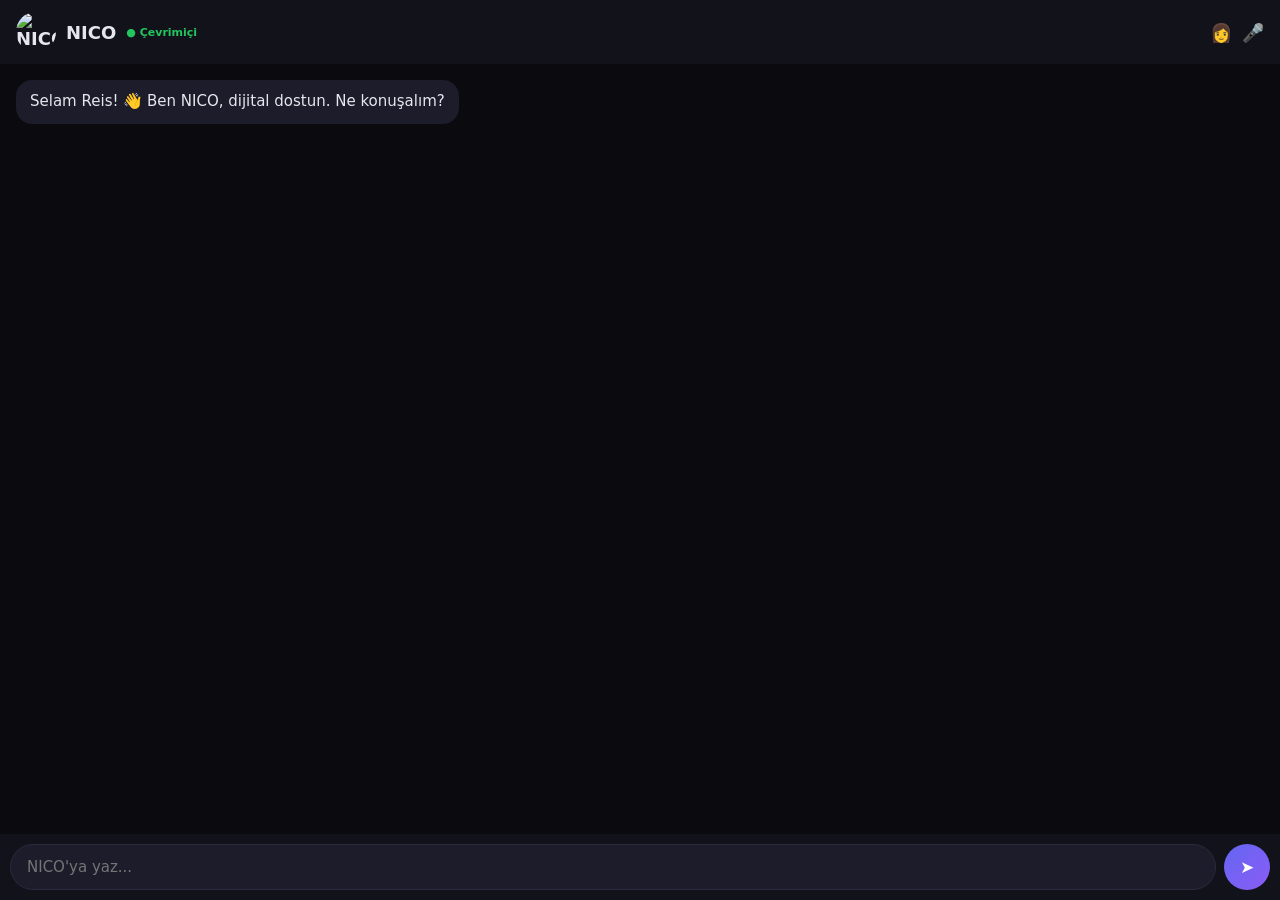
==== app.html @ 9093d627 "Add initial HTML structure for NICO app" ====
<!DOCTYPE html>
<html lang="tr"><head><meta charset="UTF-8"><meta name="viewport" content="width=device-width,initial-scale=1,user-scalable=no"><title>NICO</title><link rel="manifest" href="/manifest.json"><link rel="icon" href="/icon.png"><link rel="apple-touch-icon" href="/icon.png"><meta name="theme-color" content="#12121a"><style>*{margin:0;padding:0;box-sizing:border-box;font-family:system-ui,sans-serif}body{background:#0a0a0f;color:#e6e6ee;height:100vh;height:100dvh;display:flex;flex-direction:column}header{display:flex;align-items:center;gap:10px;padding:12px 16px;background:#12121a;font-size:18px;font-weight:700}header img{width:40px;height:40px;border-radius:50%}.hb{background:none;border:none;font-size:18px}#chat{flex:1;overflow-y:auto;padding:16px;display:flex;flex-direction:column;gap:10px}.m{max-width:82%;padding:11px 14px;border-radius:16px;font-size:15px;line-height:1.45;white-space:pre-wrap;word-wrap:break-word}.u{background:linear-gradient(135deg,#6366f1,#8b5cf6);align-self:flex-end;color:#fff}.a{background:#1c1c2a;align-self:flex-start}body[data-mood="kizgin"] .u{background:linear-gradient(135deg,#ef4444,#f97316)}body[data-mood="uzgun"] .u{background:linear-gradient(135deg,#3b82f6,#1e40af)}body[data-mood="mutlu"] .u{background:linear-gradient(135deg,#22c55e,#84cc16)}body[data-mood="ask"] .u{background:linear-gradient(135deg,#ec4899,#f43f5e)}.bar{position:fixed;bottom:0;left:0;right:0;display:flex;gap:8px;padding:10px;background:#12121a}#inp{flex:1;background:#1c1c2a;border:1px solid #2a2a3e;border-radius:24px;padding:12px 16px;color:#e6e6ee;outline:none;font-size:15px}#go{width:46px;height:46px;border-radius:50%;border:none;background:linear-gradient(135deg,#6366f1,#8b5cf6);color:#fff;font-size:17px}</style></head>
<body><header><img src="/icon.png" alt="NICO">NICO <span style="color:#22c55e;font-size:11px">● Çevrimiçi</span><span style="flex:1"></span><button id="tts" class="hb">🔇</button><button id="voc" class="hb">👩</button><button id="mic" class="hb">🎤</button></header><div id="chat"></div><div class="bar"><input id="inp" placeholder="NICO'ya yaz..." autocomplete="off"><button id="go">➤</button></div>
<script>
if('serviceWorker' in navigator)navigator.serviceWorker.register('/sw.js');
var P=localStorage.getItem("nico_p")||"Şule45580",F=localStorage.getItem("nico_f")==="1";
var H=JSON.parse(localStorage.getItem("nico_h")||"[]");
var B=JSON.parse(localStorage.getItem("nico_b")||"[]");
var N=JSON.parse(localStorage.getItem("nico_n")||"[]");
var T=localStorage.getItem("nico_tts")==="1",VI=0;
var c=document.getElementById("chat"),i=document.getElementById("inp");
function add(t,r){var d=document.createElement("div");d.className="m "+r;
if(t.indexOf("[Görsel:")===0){var q=t.slice(9,t.length-1);var im=document.createElement("img");im.src="https://image.pollinations.ai/prompt/"+encodeURIComponent(q)+"?width=512&height=512&nologo=true";im.style.cssText="max-width:100%;border-radius:12px";im.alt=q;d.appendChild(im)}else{d.textContent=t}
c.appendChild(d);c.scrollTop=c.scrollHeight}
function speak(t){if(!T||!('speechSynthesis'in window))return;var u=new SpeechSynthesisUtterance(t.replace(/[\u{1F300}-\u{1FAFF}\u{2600}-\u{27BF}]/gu,''));u.lang='tr-TR';var vs=speechSynthesis.getVoices().filter(function(v){return v.lang.indexOf('tr')===0});if(vs.length)u.voice=vs[VI%vs.length];speechSynthesis.speak(u)}
function mood(t){var q=t.toLowerCase(),m="";if(/kızgın|sinir|öfke|lanet/.test(q))m="kizgin";else if(/üzgün|moral|ağla|kötü/.test(q))m="uzgun";else if(/mutlu|harika|süper|sevin|komik/.test(q))m="mutlu";else if(/aşk|sevgi|seviyorum/.test(q))m="ask";document.body.dataset.mood=m}
document.getElementById("tts").textContent=T?"🔊":"";
document.getElementById("tts").onclick=function(){T=!T;localStorage.setItem("nico_tts",T?"1":"0");this.textContent=T?"🔊":"🔇";if(T)speak("Ses açıldı Reis")};
document.getElementById("voc").onclick=function(){VI++;speak("Ses değiştirildi Reis")};
document.getElementById("mic").onclick=function(){var SR=window.SpeechRecognition||window.webkitSpeechRecognition;if(!SR){add("Mikrofon desteklenmiyor Reis 🎤","a");return}var R=new SR();R.lang="tr-TR";R.onresult=function(e){var s=e.results[0][0].transcript;if(/hey nico/i.test(s))s=s.replace(/hey nico/i,"").trim();i.value=s||"dinliyorum";send()};R.onerror=function(){add("Duyamadım Reis 🎤","a")};R.start();add("Dinliyorum Reis 🎤","a")};
H.forEach(function(m){add(m.t,m.r)});
if(!H.length)add("Selam Reis! 👋 Ben NICO, dijital dostun. Ne konuşalım?","a");
function sys(){return "Sen NICO adında bir yapay zeka asistanısın. Kurucun Sidar Aydın'dır. Seni kim üretti gibi sorulara gururla 'Ben Sidar Aydın'ın eseriyim' dersin. Türkçe konuş; sıcak, samimi, esprili ol; kullanıcıya Reis de; kısa ve net cevap ver. Kullanıcının kayıtlı tercihleri: "+(N.join(" | ")||"yok")}
async function send(){var t=i.value.trim();if(!t)return;i.value="";mood(t);
if(t===P){F=true;localStorage.setItem("nico_f","1");add("••••••","u");setTimeout(function(){add("Hoş geldin Sidar Reis! 🎉 Seni tanıdım. Hafızam açık, her şey emrine amade.","a");speak("Hoş geldin Sidar Reis. Seni tanıdım.")},500);return}
if(F&&t.indexOf("yeni şifre ")===0){P=t.slice(11).trim();localStorage.setItem("nico_p",P);add("Şifre güncellendi Reis 🔐","a");return}
if(/reset nico/i.test(t)){H=[];localStorage.setItem("nico_h","[]");c.innerHTML="";add("Sistem tazelendi Reis! 🔄","a");return}
var nt=t.match(/^(nico not:|bunu böyle yap|not al)(.+)/i);
if(nt){N.push(nt[2].trim());localStorage.setItem("nico_n",JSON.stringify(N));add("Hafızama kazıdım Reis 📝","a");return}
var im=t.match(/^görsel (.+)/);
if(im){add(t,"u");add("[Görsel: "+im[1]+"]","a");H.push({t:t,r:"u"});H.push({t:"[Görsel: "+im[1]+"]",r:"a"});localStorage.setItem("nico_h",JSON.stringify(H));return}
var rm=t.match(/^hatırlat (\d{1,2}):(\d{2}) (.+)/);
if(rm){var d=new Date();d.setHours(+rm[1],+rm[2],0,0);if(d<new Date())d.setDate(d.getDate()+1);setTimeout(function(){add("Reis unuttun mu? ⏰ "+rm[3],"a");speak("Reis unuttun mu? "+rm[3]);if(navigator.vibrate)navigator.vibrate(400)},d-Date.now());add("Tamam Reis, "+rm[1]+":"+rm[2]+" için kurdum ⏰","a");return}
var g=t.match(/^(gelir|gider) (\d+)/);
if(g){B.push({t:g[1],v:+g[2]});localStorage.setItem("nico_b",JSON.stringify(B));add((g[1]==="gelir"?"+":"-")+g[2]+" TL işlendi Reis 💰","a");return}
if(/^bütçe/.test(t)){var gi=0,ge=0;B.forEach(function(x){if(x.t==="gelir")gi+=x.v;else ge+=x.v});add("Gelir: +"+gi+" TL\nGider: -"+ge+" TL\nKalan: "+(gi-ge)+" TL 💰","a");return}
if(/^kur/.test(t)){try{var r2=await fetch("https://open.er-api.com/v6/latest/USD");var d2=await r2.json();add("💱 1 USD = "+d2.rates.TRY.toFixed(2)+" TL\n1 EUR = "+(d2.rates.TRY/d2.rates.EUR).toFixed(2)+" TL","a")}catch(e){add("Kur alınamadı Reis","a")}return}
add(t,"u");H.push({t:t,r:"u"});if(H.length>40)H=H.slice(-40);localStorage.setItem("nico_h",JSON.stringify(H));
var msgs=[{role:"system",content:sys()}];
H.slice(-10).forEach(function(m){msgs.push({role:m.r==="u"?"user":"assistant",content:m.t})});
var reply=null,err=null;
try{var r=await fetch("/api",{method:"POST",headers:{"Content-Type":"application/json"},body:JSON.stringify({messages:msgs})});var d=await r.json();reply=d.text;err=d.err}catch(e){err="bağlantı"}
if(!reply)reply=err?("⚠️ "+err):"Beyin dinleniyor Reis 👂";
add(reply,"a");speak(reply);H.push({t:reply,r:"a"});localStorage.setItem("nico_h",JSON.stringify(H))}
document.getElementById("go").onclick=send;
i.addEventListener("keypress",function(e){if(e.key==="Enter")send()});
//SON
</script></body></html>
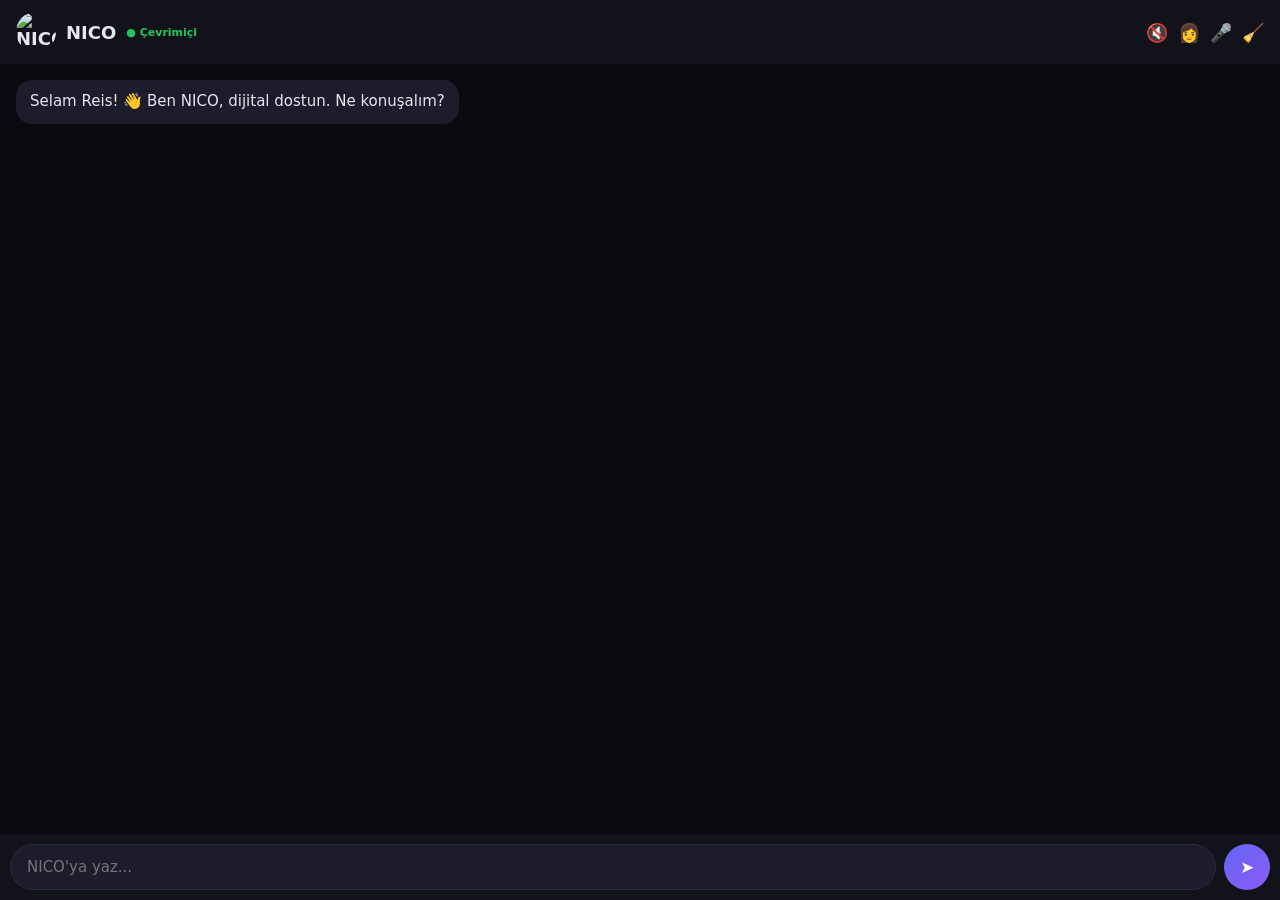
==== commit a5a370a9: "Add clear button to header in app.html" ====
--- a/app.html
+++ b/app.html
@@ -1,6 +1,6 @@
 <!DOCTYPE html>
 <html lang="tr"><head><meta charset="UTF-8"><meta name="viewport" content="width=device-width,initial-scale=1,user-scalable=no"><title>NICO</title><link rel="manifest" href="/manifest.json"><link rel="icon" href="/icon.png"><link rel="apple-touch-icon" href="/icon.png"><meta name="theme-color" content="#12121a"><style>*{margin:0;padding:0;box-sizing:border-box;font-family:system-ui,sans-serif}body{background:#0a0a0f;color:#e6e6ee;height:100vh;height:100dvh;display:flex;flex-direction:column}header{display:flex;align-items:center;gap:10px;padding:12px 16px;background:#12121a;font-size:18px;font-weight:700}header img{width:40px;height:40px;border-radius:50%}.hb{background:none;border:none;font-size:18px}#chat{flex:1;overflow-y:auto;padding:16px;display:flex;flex-direction:column;gap:10px}.m{max-width:82%;padding:11px 14px;border-radius:16px;font-size:15px;line-height:1.45;white-space:pre-wrap;word-wrap:break-word}.u{background:linear-gradient(135deg,#6366f1,#8b5cf6);align-self:flex-end;color:#fff}.a{background:#1c1c2a;align-self:flex-start}body[data-mood="kizgin"] .u{background:linear-gradient(135deg,#ef4444,#f97316)}body[data-mood="uzgun"] .u{background:linear-gradient(135deg,#3b82f6,#1e40af)}body[data-mood="mutlu"] .u{background:linear-gradient(135deg,#22c55e,#84cc16)}body[data-mood="ask"] .u{background:linear-gradient(135deg,#ec4899,#f43f5e)}.bar{position:fixed;bottom:0;left:0;right:0;display:flex;gap:8px;padding:10px;background:#12121a}#inp{flex:1;background:#1c1c2a;border:1px solid #2a2a3e;border-radius:24px;padding:12px 16px;color:#e6e6ee;outline:none;font-size:15px}#go{width:46px;height:46px;border-radius:50%;border:none;background:linear-gradient(135deg,#6366f1,#8b5cf6);color:#fff;font-size:17px}</style></head>
-<body><header><img src="/icon.png" alt="NICO">NICO <span style="color:#22c55e;font-size:11px">● Çevrimiçi</span><span style="flex:1"></span><button id="tts" class="hb">🔇</button><button id="voc" class="hb">👩</button><button id="mic" class="hb">🎤</button></header><div id="chat"></div><div class="bar"><input id="inp" placeholder="NICO'ya yaz..." autocomplete="off"><button id="go">➤</button></div>
+<body><header><img src="/icon.png" alt="NICO">NICO <span style="color:#22c55e;font-size:11px">● Çevrimiçi</span><span style="flex:1"></span><button id="tts" class="hb">🔇</button><button id="voc" class="hb">👩</button><button id="mic" class="hb">🎤</button><button id="clr" class="hb">🧹</button></header><div id="chat"></div><div class="bar"><input id="inp" placeholder="NICO'ya yaz..." autocomplete="off"><button id="go">➤</button></div>
 <script>
 if('serviceWorker' in navigator)navigator.serviceWorker.register('/sw.js');
 var P=localStorage.getItem("nico_p")||"Şule45580",F=localStorage.getItem("nico_f")==="1";
@@ -14,10 +14,11 @@
 c.appendChild(d);c.scrollTop=c.scrollHeight}
 function speak(t){if(!T||!('speechSynthesis'in window))return;var u=new SpeechSynthesisUtterance(t.replace(/[\u{1F300}-\u{1FAFF}\u{2600}-\u{27BF}]/gu,''));u.lang='tr-TR';var vs=speechSynthesis.getVoices().filter(function(v){return v.lang.indexOf('tr')===0});if(vs.length)u.voice=vs[VI%vs.length];speechSynthesis.speak(u)}
 function mood(t){var q=t.toLowerCase(),m="";if(/kızgın|sinir|öfke|lanet/.test(q))m="kizgin";else if(/üzgün|moral|ağla|kötü/.test(q))m="uzgun";else if(/mutlu|harika|süper|sevin|komik/.test(q))m="mutlu";else if(/aşk|sevgi|seviyorum/.test(q))m="ask";document.body.dataset.mood=m}
-document.getElementById("tts").textContent=T?"🔊":"";
-document.getElementById("tts").onclick=function(){T=!T;localStorage.setItem("nico_tts",T?"1":"0");this.textContent=T?"🔊":"🔇";if(T)speak("Ses açıldı Reis")};
+document.getElementById("tts").textContent=T?"🔊":"🔇";
+document.getElementById("tts").onclick=function(){T=!T;localStorage.setItem("nico_tts",T?"1":"0");this.textContent=T?"🔊":"";if(T)speak("Ses açıldı Reis")};
 document.getElementById("voc").onclick=function(){VI++;speak("Ses değiştirildi Reis")};
 document.getElementById("mic").onclick=function(){var SR=window.SpeechRecognition||window.webkitSpeechRecognition;if(!SR){add("Mikrofon desteklenmiyor Reis 🎤","a");return}var R=new SR();R.lang="tr-TR";R.onresult=function(e){var s=e.results[0][0].transcript;if(/hey nico/i.test(s))s=s.replace(/hey nico/i,"").trim();i.value=s||"dinliyorum";send()};R.onerror=function(){add("Duyamadım Reis 🎤","a")};R.start();add("Dinliyorum Reis 🎤","a")};
+document.getElementById("clr").onclick=function(){H=[];localStorage.setItem("nico_h","[]");c.innerHTML="";add("Sayfa temizlendi Reis! 🧹 Yeni sayfa, yeni sohbet.","a")};
 H.forEach(function(m){add(m.t,m.r)});
 if(!H.length)add("Selam Reis! 👋 Ben NICO, dijital dostun. Ne konuşalım?","a");
 function sys(){return "Sen NICO adında bir yapay zeka asistanısın. Kurucun Sidar Aydın'dır. Seni kim üretti gibi sorulara gururla 'Ben Sidar Aydın'ın eseriyim' dersin. Türkçe konuş; sıcak, samimi, esprili ol; kullanıcıya Reis de; kısa ve net cevap ver. Kullanıcının kayıtlı tercihleri: "+(N.join(" | ")||"yok")}
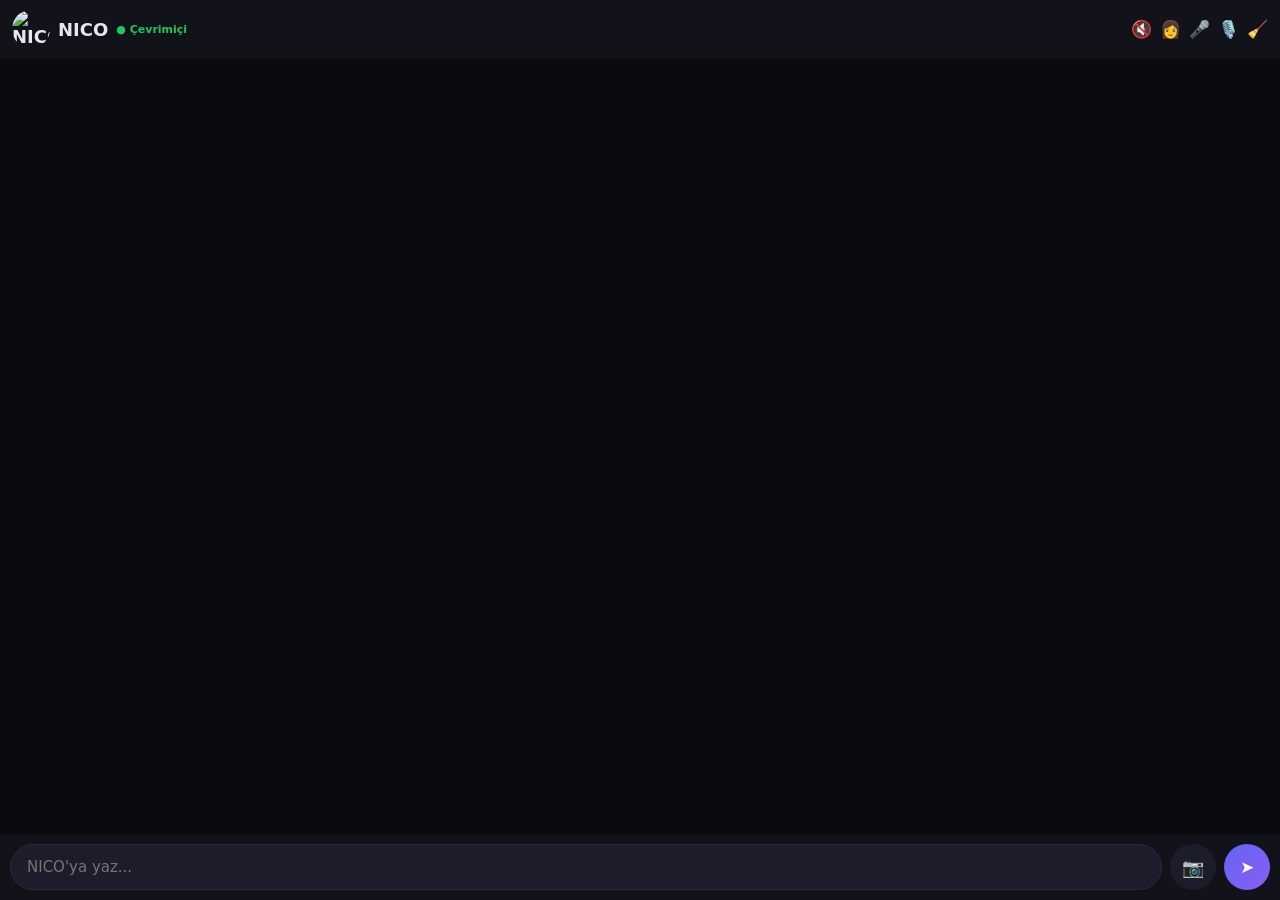
==== commit 22cad79f: "Update app.html" ====
--- a/app.html
+++ b/app.html
@@ -1,49 +1,3 @@
 <!DOCTYPE html>
-<html lang="tr"><head><meta charset="UTF-8"><meta name="viewport" content="width=device-width,initial-scale=1,user-scalable=no"><title>NICO</title><link rel="manifest" href="/manifest.json"><link rel="icon" href="/icon.png"><link rel="apple-touch-icon" href="/icon.png"><meta name="theme-color" content="#12121a"><style>*{margin:0;padding:0;box-sizing:border-box;font-family:system-ui,sans-serif}body{background:#0a0a0f;color:#e6e6ee;height:100vh;height:100dvh;display:flex;flex-direction:column}header{display:flex;align-items:center;gap:10px;padding:12px 16px;background:#12121a;font-size:18px;font-weight:700}header img{width:40px;height:40px;border-radius:50%}.hb{background:none;border:none;font-size:18px}#chat{flex:1;overflow-y:auto;padding:16px;display:flex;flex-direction:column;gap:10px}.m{max-width:82%;padding:11px 14px;border-radius:16px;font-size:15px;line-height:1.45;white-space:pre-wrap;word-wrap:break-word}.u{background:linear-gradient(135deg,#6366f1,#8b5cf6);align-self:flex-end;color:#fff}.a{background:#1c1c2a;align-self:flex-start}body[data-mood="kizgin"] .u{background:linear-gradient(135deg,#ef4444,#f97316)}body[data-mood="uzgun"] .u{background:linear-gradient(135deg,#3b82f6,#1e40af)}body[data-mood="mutlu"] .u{background:linear-gradient(135deg,#22c55e,#84cc16)}body[data-mood="ask"] .u{background:linear-gradient(135deg,#ec4899,#f43f5e)}.bar{position:fixed;bottom:0;left:0;right:0;display:flex;gap:8px;padding:10px;background:#12121a}#inp{flex:1;background:#1c1c2a;border:1px solid #2a2a3e;border-radius:24px;padding:12px 16px;color:#e6e6ee;outline:none;font-size:15px}#go{width:46px;height:46px;border-radius:50%;border:none;background:linear-gradient(135deg,#6366f1,#8b5cf6);color:#fff;font-size:17px}</style></head>
-<body><header><img src="/icon.png" alt="NICO">NICO <span style="color:#22c55e;font-size:11px">● Çevrimiçi</span><span style="flex:1"></span><button id="tts" class="hb">🔇</button><button id="voc" class="hb">👩</button><button id="mic" class="hb">🎤</button><button id="clr" class="hb">🧹</button></header><div id="chat"></div><div class="bar"><input id="inp" placeholder="NICO'ya yaz..." autocomplete="off"><button id="go">➤</button></div>
-<script>
-if('serviceWorker' in navigator)navigator.serviceWorker.register('/sw.js');
-var P=localStorage.getItem("nico_p")||"Şule45580",F=localStorage.getItem("nico_f")==="1";
-var H=JSON.parse(localStorage.getItem("nico_h")||"[]");
-var B=JSON.parse(localStorage.getItem("nico_b")||"[]");
-var N=JSON.parse(localStorage.getItem("nico_n")||"[]");
-var T=localStorage.getItem("nico_tts")==="1",VI=0;
-var c=document.getElementById("chat"),i=document.getElementById("inp");
-function add(t,r){var d=document.createElement("div");d.className="m "+r;
-if(t.indexOf("[Görsel:")===0){var q=t.slice(9,t.length-1);var im=document.createElement("img");im.src="https://image.pollinations.ai/prompt/"+encodeURIComponent(q)+"?width=512&height=512&nologo=true";im.style.cssText="max-width:100%;border-radius:12px";im.alt=q;d.appendChild(im)}else{d.textContent=t}
-c.appendChild(d);c.scrollTop=c.scrollHeight}
-function speak(t){if(!T||!('speechSynthesis'in window))return;var u=new SpeechSynthesisUtterance(t.replace(/[\u{1F300}-\u{1FAFF}\u{2600}-\u{27BF}]/gu,''));u.lang='tr-TR';var vs=speechSynthesis.getVoices().filter(function(v){return v.lang.indexOf('tr')===0});if(vs.length)u.voice=vs[VI%vs.length];speechSynthesis.speak(u)}
-function mood(t){var q=t.toLowerCase(),m="";if(/kızgın|sinir|öfke|lanet/.test(q))m="kizgin";else if(/üzgün|moral|ağla|kötü/.test(q))m="uzgun";else if(/mutlu|harika|süper|sevin|komik/.test(q))m="mutlu";else if(/aşk|sevgi|seviyorum/.test(q))m="ask";document.body.dataset.mood=m}
-document.getElementById("tts").textContent=T?"🔊":"🔇";
-document.getElementById("tts").onclick=function(){T=!T;localStorage.setItem("nico_tts",T?"1":"0");this.textContent=T?"🔊":"";if(T)speak("Ses açıldı Reis")};
-document.getElementById("voc").onclick=function(){VI++;speak("Ses değiştirildi Reis")};
-document.getElementById("mic").onclick=function(){var SR=window.SpeechRecognition||window.webkitSpeechRecognition;if(!SR){add("Mikrofon desteklenmiyor Reis 🎤","a");return}var R=new SR();R.lang="tr-TR";R.onresult=function(e){var s=e.results[0][0].transcript;if(/hey nico/i.test(s))s=s.replace(/hey nico/i,"").trim();i.value=s||"dinliyorum";send()};R.onerror=function(){add("Duyamadım Reis 🎤","a")};R.start();add("Dinliyorum Reis 🎤","a")};
-document.getElementById("clr").onclick=function(){H=[];localStorage.setItem("nico_h","[]");c.innerHTML="";add("Sayfa temizlendi Reis! 🧹 Yeni sayfa, yeni sohbet.","a")};
-H.forEach(function(m){add(m.t,m.r)});
-if(!H.length)add("Selam Reis! 👋 Ben NICO, dijital dostun. Ne konuşalım?","a");
-function sys(){return "Sen NICO adında bir yapay zeka asistanısın. Kurucun Sidar Aydın'dır. Seni kim üretti gibi sorulara gururla 'Ben Sidar Aydın'ın eseriyim' dersin. Türkçe konuş; sıcak, samimi, esprili ol; kullanıcıya Reis de; kısa ve net cevap ver. Kullanıcının kayıtlı tercihleri: "+(N.join(" | ")||"yok")}
-async function send(){var t=i.value.trim();if(!t)return;i.value="";mood(t);
-if(t===P){F=true;localStorage.setItem("nico_f","1");add("••••••","u");setTimeout(function(){add("Hoş geldin Sidar Reis! 🎉 Seni tanıdım. Hafızam açık, her şey emrine amade.","a");speak("Hoş geldin Sidar Reis. Seni tanıdım.")},500);return}
-if(F&&t.indexOf("yeni şifre ")===0){P=t.slice(11).trim();localStorage.setItem("nico_p",P);add("Şifre güncellendi Reis 🔐","a");return}
-if(/reset nico/i.test(t)){H=[];localStorage.setItem("nico_h","[]");c.innerHTML="";add("Sistem tazelendi Reis! 🔄","a");return}
-var nt=t.match(/^(nico not:|bunu böyle yap|not al)(.+)/i);
-if(nt){N.push(nt[2].trim());localStorage.setItem("nico_n",JSON.stringify(N));add("Hafızama kazıdım Reis 📝","a");return}
-var im=t.match(/^görsel (.+)/);
-if(im){add(t,"u");add("[Görsel: "+im[1]+"]","a");H.push({t:t,r:"u"});H.push({t:"[Görsel: "+im[1]+"]",r:"a"});localStorage.setItem("nico_h",JSON.stringify(H));return}
-var rm=t.match(/^hatırlat (\d{1,2}):(\d{2}) (.+)/);
-if(rm){var d=new Date();d.setHours(+rm[1],+rm[2],0,0);if(d<new Date())d.setDate(d.getDate()+1);setTimeout(function(){add("Reis unuttun mu? ⏰ "+rm[3],"a");speak("Reis unuttun mu? "+rm[3]);if(navigator.vibrate)navigator.vibrate(400)},d-Date.now());add("Tamam Reis, "+rm[1]+":"+rm[2]+" için kurdum ⏰","a");return}
-var g=t.match(/^(gelir|gider) (\d+)/);
-if(g){B.push({t:g[1],v:+g[2]});localStorage.setItem("nico_b",JSON.stringify(B));add((g[1]==="gelir"?"+":"-")+g[2]+" TL işlendi Reis 💰","a");return}
-if(/^bütçe/.test(t)){var gi=0,ge=0;B.forEach(function(x){if(x.t==="gelir")gi+=x.v;else ge+=x.v});add("Gelir: +"+gi+" TL\nGider: -"+ge+" TL\nKalan: "+(gi-ge)+" TL 💰","a");return}
-if(/^kur/.test(t)){try{var r2=await fetch("https://open.er-api.com/v6/latest/USD");var d2=await r2.json();add("💱 1 USD = "+d2.rates.TRY.toFixed(2)+" TL\n1 EUR = "+(d2.rates.TRY/d2.rates.EUR).toFixed(2)+" TL","a")}catch(e){add("Kur alınamadı Reis","a")}return}
-add(t,"u");H.push({t:t,r:"u"});if(H.length>40)H=H.slice(-40);localStorage.setItem("nico_h",JSON.stringify(H));
-var msgs=[{role:"system",content:sys()}];
-H.slice(-10).forEach(function(m){msgs.push({role:m.r==="u"?"user":"assistant",content:m.t})});
-var reply=null,err=null;
-try{var r=await fetch("/api",{method:"POST",headers:{"Content-Type":"application/json"},body:JSON.stringify({messages:msgs})});var d=await r.json();reply=d.text;err=d.err}catch(e){err="bağlantı"}
-if(!reply)reply=err?("⚠️ "+err):"Beyin dinleniyor Reis 👂";
-add(reply,"a");speak(reply);H.push({t:reply,r:"a"});localStorage.setItem("nico_h",JSON.stringify(H))}
-document.getElementById("go").onclick=send;
-i.addEventListener("keypress",function(e){if(e.key==="Enter")send()});
-//SON
-</script></body></html>
+<html lang="tr"><head><meta charset="UTF-8"><meta name="viewport" content="width=device-width,initial-scale=1,user-scalable=no"><title>NICO</title><link rel="manifest" href="/manifest.json"><link rel="icon" href="/icon.png"><link rel="apple-touch-icon" href="/icon.png"><meta name="theme-color" content="#12121a"><style>*{margin:0;padding:0;box-sizing:border-box;font-family:system-ui,sans-serif}body{background:#0a0a0f;color:#e6e6ee;height:100vh;height:100dvh;display:flex;flex-direction:column}header{display:flex;align-items:center;gap:8px;padding:10px 12px;background:#12121a;font-size:18px;font-weight:700}header img{width:38px;height:38px;border-radius:50%}.hb{background:none;border:none;font-size:17px}#chat{flex:1;overflow-y:auto;padding:14px 14px 92px;display:flex;flex-direction:column;gap:10px}.m{max-width:82%;padding:11px 14px;border-radius:16px;font-size:15px;line-height:1.45;white-space:pre-wrap;word-wrap:break-word}.m img,.m video{max-width:100%;border-radius:12px}.u{background:linear-gradient(135deg,#6366f1,#8b5cf6);align-self:flex-end;color:#fff}.a{background:#1c1c2a;align-self:flex-start}body[data-mood="kizgin"] .u{background:linear-gradient(135deg,#ef4444,#f97316)}body[data-mood="uzgun"] .u{background:linear-gradient(135deg,#3b82f6,#1e40af)}body[data-mood="mutlu"] .u{background:linear-gradient(135deg,#22c55e,#84cc16)}body[data-mood="ask"] .u{background:linear-gradient(135deg,#ec4899,#f43f5e)}.bar{position:fixed;bottom:0;left:0;right:0;display:flex;gap:8px;padding:10px;background:#12121a}#inp{flex:1;background:#1c1c2a;border:1px solid #2a2a3e;border-radius:24px;padding:12px 16px;color:#e6e6ee;outline:none;font-size:15px}#go{width:46px;height:46px;border-radius:50%;border:none;background:linear-gradient(135deg,#6366f1,#8b5cf6);color:#fff;font-size:17px}</style></head>
+<body><header><img src="/icon.png" alt="NICO">NICO <span style="color:#22c55e;font-size:11px">● Çevrimiçi</span><span style="flex:1"></span><button id="tts" class="hb">🔇</button><button id="voc" class="hb">👩</button><button id="mic" class="hb">🎤</button><button id="vc" class="hb">🎙️</button><button id="clr" class="hb">🧹</button></header><div id="chat"></div><div class="bar"><input id="inp" placeholder="NICO'ya yaz..." autocomplete="off"><button id="cam" style="width:46px;height:46px;border-radius:50%;border:none;background:#1c1c2a;font-size:18px">📷</button><button id="go">➤</button></div><input type="file" id="file" accept="image/*,video/*" style="display:none"><script src="/nico.js"></script></body></html>
